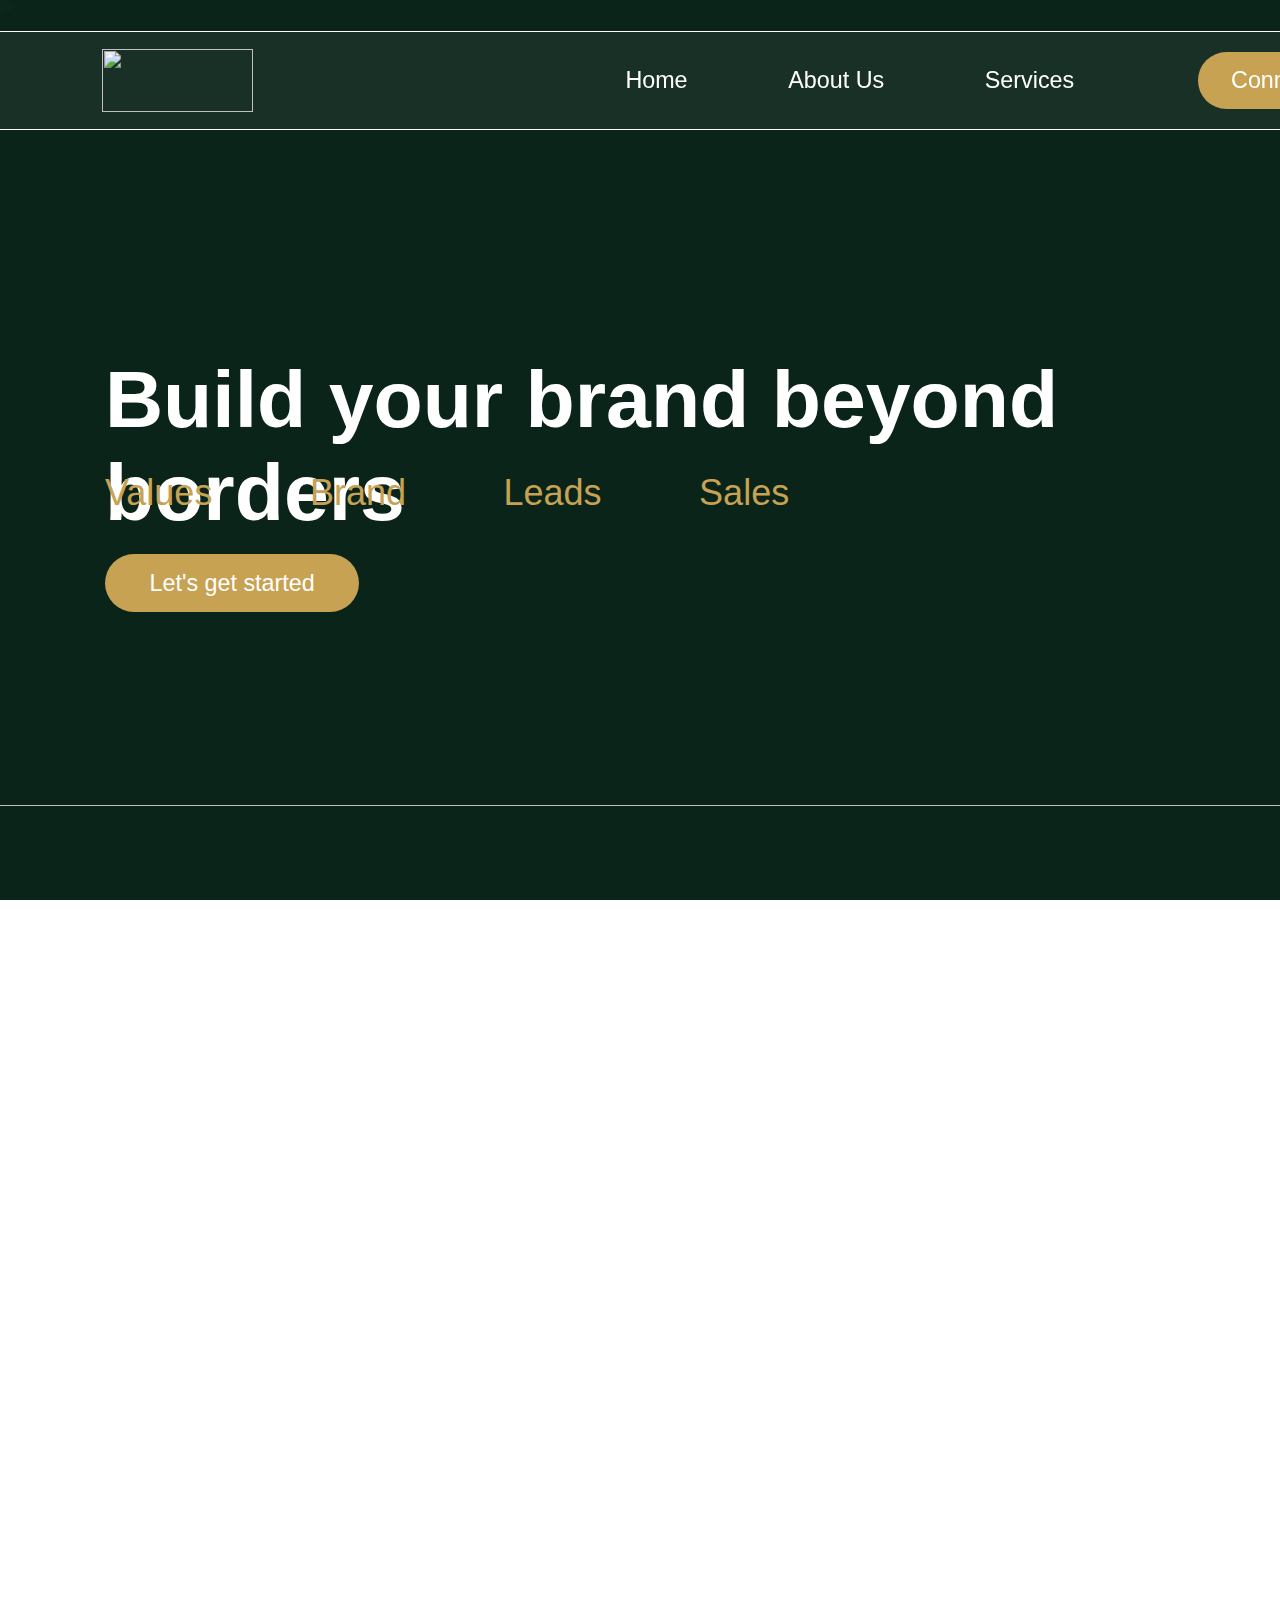
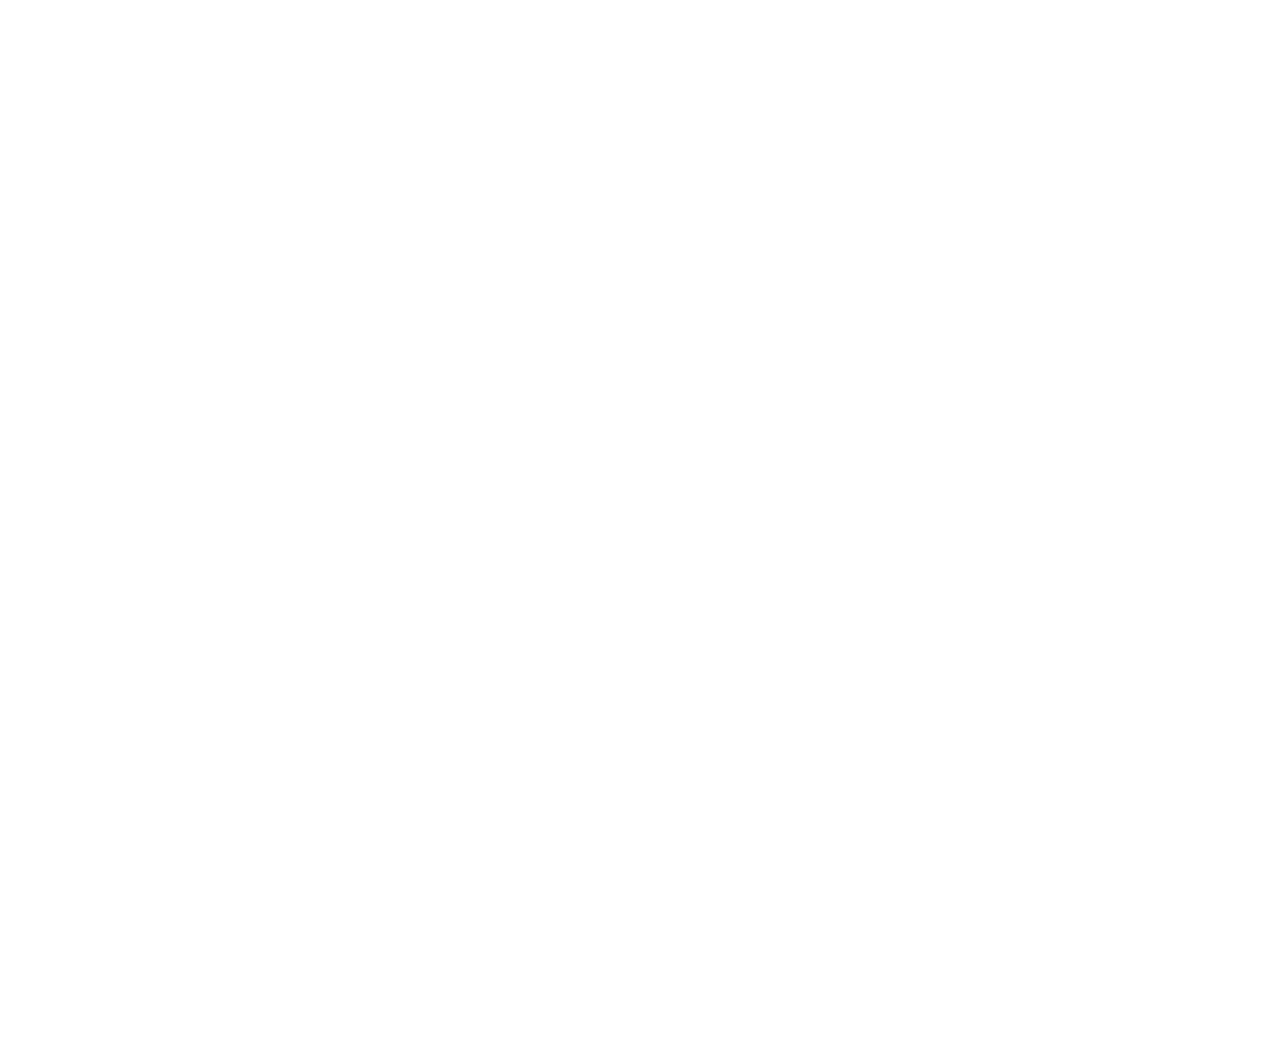
==== calendarpage1.html @ 37eed1bc "Add files via upload" ====
<!DOCTYPE html>
<html lang="en">
<head>
  <meta charset="UTF-8">
  <meta http-equiv="X-UA-Compatible" content="IE=edge">
  <!-- <meta name="viewport" content="width=device-width, initial-scale=1.0"> -->
  <link rel="stylesheet" href="./vars.css">
  <link rel="stylesheet" href="./calendarpage.css">


  <meta name="viewport" content="width=1440">
  
  
  <style>
   a,
   button,
   input,
   select,
   h1,
   h2,
   h3,
   h4,
   h5,
   * {
       box-sizing: border-box;
       margin: 0;
       padding: 0;
       border: none;
       text-decoration: none;
       background: none;
   
       -webkit-font-smoothing: antialiased;
       font-family: 'Sansation', sans-serif;
   }
   
   menu, ol, ul {
       list-style-type: none;
       margin: 0;
       padding: 0;
   }

   html,body
{
    width: 100%;
    height: 100%;
    margin: 0px;
    padding: 0px;
    overflow-x: hidden; 
}

/* body {
    min-height: 225vh;
    display: flex;
    flex-direction: column;
} */

footer {
    margin-top: auto; /* Push to the bottom */
}

  /* Fix white space by ensuring content doesn't overflow */
  .container {
    overflow: hidden;
  }
  </style>
  <title>Booking page</title>
</head>
<body>
  <div class="calender-page">
    <img class="rectangle-fe-6-a-2-d-02-2" src="assets\rectangle-fe-6-a-2-d-02-20.png" />
    <div class="rectangle-12"></div>
    <img class="card-gridline-1" src="assets\card-gridline-10.png" />
    <div class="group-1437253914">
      <div class="group-1437253748">
        <div class="group-1437253747">
          <div class="group-1437253743">
            <div class="frame-25">
              <img class="vector-1" src="assets/waveptrn.svg" />
              <footer>
                <div class="_2024-the-growl-media-all-rights-reserved">
                  © 2024 The Growl Media. All Rights Reserved.
                </div>

              </footer>
             
            </div>
          </div>
        </div>
      </div>
    </div>
    <div class="group-1597883318">
      <div class="quicklink">Quicklink</div>
      <div class="home-about-us-services">
        Home
        <br />
        About Us
        <br />
        Services
      </div>
    </div>
    <div class="group-1597883317">
      <div class="services">Services</div>
      <div
        class="personal-brand-building-content-ideation-content-strategy-viral-content-creation-viral-video-editing"
      >
        Personal Brand Building
        <br />
        Content Ideation
        <br />
        Content Strategy
        <br />
        Viral Content Creation
        <br />
        Viral Video Editing
      </div>
    </div>
    <div class="social-media">Social Media</div>
    <div class="group-1597883307">
      <div class="group-1597883304">
        <div class="send-message">Send Message</div>
      </div>
    </div>
    <img
      class="image-2024-12-02-t-07-02-12-912-z-1-1"
      src="assets\abhinav0091 Final.png"
    />
    <img class="wave-shap-2" src="assets\wave-shap-20.svg" />
    <div class="frame-3">
      <!-- <div 
          class="contact-us" 
          style="padding: 5px 10px; border:  #ccc; border-radius: 0px; cursor: pointer; transition: transform 0.3s, background-color 0.3s;" 
          onclick="document.querySelector(' .group3').scrollIntoView({ behavior: 'smooth' })"

          onmouseover="this.style.transform='scale(1.1)'; this.style.backgroundColor='rgba(199, 162, 83, 0.2)';"
          onmouseout="this.style.transform='scale(1)'; this.style.backgroundColor='transparent';">
          Contact Us
      </div> -->
      <div 
        class="contact-us" 
        style="padding: 5px 10px;  border-radius: 0px; cursor: pointer; transition: transform 0.3s, background-color 0.3s;" 
        onclick="window.location.href='index.html#contact-us'"
        
        onmouseover="this.style.transform='scale(1.1)'; this.style.backgroundColor='rgba(199, 162, 83, 0.2)';"
        onmouseout="this.style.transform='scale(1)'; this.style.backgroundColor='transparent';">
        Contact Us
    </div>

      
    </div>
    <div class="frame-31">
      <div class="group-1597883332">
        <div class="instagram">Instagram</div>
        


        <div class="instagram2">
          <div class="round"></div>
          <!-- <img class="instagram3" src="instagram2.svg" /> -->
          <a href="https://www.instagram.com/abhinav._official1/" target="_blank" rel="noopener noreferrer">
            <div class="instagram2">
              <div class="round"></div>
              <img class="instagram3" src="assets\instagram2.svg" style="cursor: pointer;" />
            </div>
          </a>
        </div>
      </div>
      <div class="group-1597883331">
        <div class="linkedin">Linkedin</div>
        <!-- <a href="https://linkedin.com/in/theabhinav/" target="_blank" rel="noopener noreferrer"> -->
          <div class="linkedin2">
            <div class="round2"></div>
            <div class="linkedin3">
              <a href="https://linkedin.com/in/theabhinav/" target="_blank" rel="noopener noreferrer">
                <img 
                    class="brand-logos" 
                    src="assets/brand-logos0.svg" 
                    style="cursor: pointer;" 
                    alt="LinkedIn Logo"
                />
            </a>
              <!-- <img class="brand-logos" src="assets\brand-logos0.svg" style="cursor: pointer;" /> -->
            </div>
          </div>
        </div>
      <div class="group-1597883333">
        <div class="youtube">Youtube
          
        </div>
        
        <div class="linkedin-1">
          <div class="round3"></div>
          <div class="linkedin4"></div>
        </div>
      </div>
      <div class="group-1597883330">
        <div class="fiverr">Fiverr</div>
        <div class="linkedin-1">
          <div class="round4"></div>
          <div class="linkedin5"></div>
        </div>
      </div>
    </div>
    
    <a href="https://youtube.com/@abhinav._official1" target="_blank" rel="noopener noreferrer">
      <img class="page-1" src="assets\page-10.svg" style="cursor: pointer;" />
    </a>
    <!-- <img class="page-1" src="page-10.svg" /> -->


    <a href="https://fiverr.com/abhinav0091" target="_blank" rel="noopener noreferrer">
      <img
        class="vector"
        src="assets/vector0.svg"
        style="width: 20px; height: 14px; position: absolute; left: 1072px; top: 2446px; overflow: visible; cursor: pointer;"
      />
    </a>


    <!-- <img class="vector2" src="vector1.svg" /> -->
    <img class="wave-shap-1" src="assets\wave-shap-10.svg" />


    <div  class="calender">
      <div id="slottime" class="rectangle-46"></div>
      <div id="march" class="march">March</div>
      <div class="_2021">2021</div>
      <div class="frame-30">
        <div class="frame-24">
          <div class="component-38">
            <div class="rectangle-47"></div>
            <div class="_27">27</div>
          </div>
          <div class="component-37">
            <div class="rectangle-47"></div>
            <div class="_28">28</div>
          </div>
          <div class="calender-no">
            <div class="rectangle-47"></div>
            <div class="_1">1</div>
          </div>
          <div class="component-4">
            <div class="rectangle-47"></div>
            <div class="_2">2</div>
          </div>
          <div class="component-5">
            <div class="rectangle-47"></div>
            <div class="_3">3</div>
          </div>
          <div class="component-6">
            <div class="rectangle-47"></div>
            <div class="_4">4</div>
          </div>
        </div>
        <div class="frame-252">
          <div class="component-12">
            <div class="rectangle-47"></div>
            <div class="_5">5</div>
          </div>
          <div class="component-11">
            <div class="rectangle-47"></div>
            <div class="_6">6</div>
          </div>
          <div class="component-10">
            <div class="rectangle-47"></div>
            <div class="_7">7</div>
          </div>
          <div class="component-9">
            <div class="rectangle-47"></div>
            <div class="_8">8</div>
          </div>
          <div class="component-8">
            <div class="rectangle-47"></div>
            <div class="_9">9</div>
          </div>
          <div class="component-7">
            <div class="rectangle-47"></div>
            <div class="_10">10</div>
          </div>
        </div>
        <div class="frame-26">
          <div class="component-18">
            <div class="rectangle-47"></div>
            <div class="_11">11</div>
          </div>
          <div class="component-17">
            <div class="rectangle-47"></div>
            <div class="_12">12</div>
          </div>
          <div class="component-16">
            <div class="rectangle-48"></div>
            <div class="_13">13</div>
          </div>
          <div class="component-15">
            <div class="rectangle-47"></div>
            <div class="_14">14</div>
          </div>
          <div class="component-14">
            <div class="rectangle-47"></div>
            <div class="_15">15</div>
          </div>
          <div class="component-13">
            <div class="rectangle-47"></div>
            <div class="_16">16</div>
          </div>
        </div>
        <div class="frame-27">
          <div class="component-24">
            <div class="rectangle-47"></div>
            <div class="_17">17</div>
          </div>
          <div class="component-23">
            <div class="rectangle-47"></div>
            <div class="_18">18</div>
          </div>
          <div class="component-22">
            <div class="rectangle-47"></div>
            <div class="_19">19</div>
          </div>
          <div class="component-21">
            <div class="rectangle-47"></div>
            <div class="_20">20</div>
          </div>
          <div class="component-20">
            <div class="rectangle-47"></div>
            <div class="_21">21</div>
          </div>
          <div class="component-19">
            <div class="rectangle-47"></div>
            <div class="_22">22</div>
          </div>
        </div>
        <div class="frame-28">
          <div class="component-30">
            <div class="rectangle-47"></div>
            <div class="_23">23</div>
          </div>
          <div class="component-29">
            <div class="rectangle-47"></div>
            <div class="_24">24</div>
          </div>
          <div class="component-28">
            <div class="rectangle-47"></div>
            <div class="_25">25</div>
          </div>
          <div class="component-27">
            <div class="rectangle-47"></div>
            <div class="_26">26</div>
          </div>
          <div class="component-26">
            <div class="rectangle-47"></div>
            <div class="_272">27</div>
          </div>
          <div class="component-25">
            <div class="rectangle-47"></div>
            <div class="_282">28</div>
          </div>
        </div>
        <div class="frame-29">
          <div class="component-36">
            <div class="rectangle-47"></div>
            <div class="_29">29</div>
          </div>
          <div class="component-35">
            <div class="rectangle-47"></div>
            <div class="_30">30</div>
          </div>
          <div class="component-34">
            <div class="rectangle-47"></div>
            <div class="_31">31</div>
          </div>
          <div class="component-39">
            <div class="rectangle-47"></div>
            <div class="_110">1</div>
          </div>
          <div class="component-40">
            <div class="rectangle-47"></div>
            <div class="_210">2</div>
          </div>
          <div class="component-41">
            <div class="rectangle-47"></div>
            <div class="_32">3</div>
          </div>
        </div>
      </div>
      <img class="change-month" src="assets\right (1).svg" />
      <img class="change-month1" src="assets\right (2).svg" />
      <!-- The Overlay (Dark background) -->
      <div id="overlay"></div>      

    <!-- </div>
    <div class="select-date">Select Date</div>
    <div class="rectangle-40128"></div>
    <div class="select-time">Select Time</div>
    <div class="frame-123">
      <div class="frame-120">
        <a href="bookingpage.html" class="_3-00-pm">3: 00 pm</a>
      </div>
      <div class="frame-121">
        <a href="bookingpage.html" class="_4-00-pm">4: 00 pm</a>
      </div>
      <div class="frame-122">
        <a href="bookingpage.html" class="_5-00-pm">5: 00 pm</a>
      </div>
    </div>     -->
      <style>
        .select-date, .select-time {
          font-size: 35px;
          margin: 20px 0;
        }

        .select-time {
          margin-top: 40px;
          left:650px;
          top:1680px;
        }
    
        .frame-123 {
          display: flex;
          gap: 20px;
        }
    
        .frame-120, .frame-121, .frame-122 {
          padding: 13px 25px;
          border: 1px solid #000000;
          border-radius: 20px;
          cursor: pointer;
        }
    
        a {
          text-decoration: none;
          color: inherit;
        }
    
        /* Modal styles */
        .modal {
          display: none;
          position: fixed;
          top: 50%;
          left: 50%;
          transform: translate(-50%, -50%);
          z-index: 1000;
          width: 90%;
          max-width: 800px;
          max-height: 90vh;
          overflow-y: auto;
          border-radius: 8px;
        }
    
        .overlay {
          display: none;
          position: fixed;
          top: 0;
          left: 0;
          right: 0;
          bottom: 0;
          background: rgba(0, 0, 0, 0.5);
          z-index: 999;
        }
    
        /* .main-content.blur {
          filter: blur(5px);
          pointer-events: none;
        } */
    
        iframe {
          width: 100%;
          height: 90vh;
          border: none;
          background: white;
        }
    
        .close-btn {
          position: absolute;
          top: 20px;
          right: 10px;
          background-color: rgb(255, 255, 255);
          color: rgb(0, 0, 0);
          border: none;
          padding: 15px;
          border-radius: 50%;
          cursor: pointer;
        }
      </style>
      <div class="main-content" id="main-content">

        
        <div class="select-date">Select Date</div>
        <div class="rectangle-40128">
          
        </div>
        
        <div class="select-time">Book a slot !</div>
        <div class="frame-123">
          <div class="frame-120">
            <a href="#" onclick="window.open('confirmbooking.html', '_blank');" class="_3-00-pm">3: 00 pm</a>
          </div>
          <div class="frame-121">
            <a href="#" onclick="window.open('confirmbooking.html', '_blank');" class="_4-00-pm">4: 00 pm</a>
          </div>
          <div class="frame-122">
            <a href="#" onclick="window.open('confirmbooking.html', '_blank');" class="_5-00-pm">5: 00 pm</a>
          </div>
        </div>
      </div>
    
      <div class="overlay" id="overlay" onclick="closeModal()"></div>
      <div class="modal" id="modal">
        <button class="close-btn" onclick="closeModal()">X</button>
        <iframe src="bookingpage.html"></iframe>
      </div>
    
      <script>
        function openModal(e) {
          e.preventDefault();
          // document.getElementById('main-content').classList.add('blur');
          document.getElementById('overlay').style.display = 'block';
          document.getElementById('modal').style.display = 'block';
        }
    
        function closeModal() {
          // document.getElementById('main-content').classList.remove('blur');
          document.getElementById('overlay').style.display = 'none';
          document.getElementById('modal').style.display = 'none';
        }
      </script>
    
    <div class="group-1597883347">
      <div id="frame8" class="frame-8">
        <div class="brand-growth-strategy-call">Brand Growth Strategy Call</div>
      </div>
      <div class="ready-to-elevate-your-brand">Ready to elevate your brand?</div>
      <div
        class="[base64]"
      >
        <span>
          <span
            class="[base64]"
          >
            🔍 Deep Dive into Your Brand&#039;s Current Performance:
            <br />
          </span>
          <span
            class="[base64]"
          >
            We’ll analyze your existing strategies, identify growth gaps, and
            pinpoint areas for improvement.
            <br />
          </span>
          <span
            class="[base64]"
          >
            💡 Tailored Action Plan:
            <br />
          </span>
          <span
            class="[base64]"
          >
            Together, we’ll create a personalized roadmap designed to drive
            growth, boost engagement, and increase your market presence.
            <br />
          </span>
          <span
            class="[base64]"
          >
            🎯 Clear, Actionable Recommendations:
            <br />
          </span>
          <span
            class="[base64]"
          >
            Walk away with strategic insights and steps that align with your goals
            for sustained success and brand leadership.
            <br />
          </span>
          <span
            class="[base64]"
          >
            📈 Don’t wait!
            <br />
          </span>
          <span
            class="[base64]"
          >
            Secure your spot now and let’s set your brand on the path to
            unstoppable growth! 🚀✨
          </span>
        </span>
      </div>
    </div>
    <div class="rectangle-1"></div>
    <img class="group-1597883322" src="assets\lines.svg" />
    <div class="rectangle-2"></div>
    <div class="frame-32">
      <div class="frame-2">


        <!-- <div class="home"></div> -->
        <div 
        class="home" 
        style="padding: 10px 20px; border:  #ccc; border-radius: 20px; cursor: pointer; transition: transform 0.3s, background-color 0.3s;" 
        onclick="window.location.href='index.html'"
        
        onmouseover="this.style.transform='scale(1.1)'; this.style.backgroundColor='rgba(199, 162, 83, 0.2)';"
        onmouseout="this.style.transform='scale(1)'; this.style.backgroundColor='transparent';">
        Home
        </div>
        <!-- <div class="about-us"></div> -->

        <!-- <div 
    class="about-us" 
    style="padding: 10px 20px;  border-radius: 20px; cursor: pointer; transition: transform 0.3s, background-color 0.3s;" 
    onclick="document.querySelector('.frame-30').scrollIntoView({ behavior: 'smooth', block: 'center', inline: 'nearest' });"
    onmouseover="this.style.transform='scale(1.1)'; this.style.backgroundColor='rgba(199, 162, 83, 0.2)';"
    onmouseout="this.style.transform='scale(1)'; this.style.backgroundColor='transparent';">
    About Us
</div> -->
      <div 
      class="about-us" 
      style="padding: 10px 20px ; border-radius: 20px; cursor: pointer; transition: transform 0.3s, background-color 0.3s;" 
      onclick="window.location.href='index.html#rect';"
      onmouseover="this.style.transform='scale(1.1)'; this.style.backgroundColor='rgba(199, 162, 83, 0.2)';"
      onmouseout="this.style.transform='scale(1)'; this.style.backgroundColor='transparent';">
      About Us
      </div>



        <!-- <div class="services2">Services</div> -->
        <div 
          class="services2" 
          style="padding: 10px 20px; border:  #ccc; border-radius: 20px; cursor: pointer; transition: transform 0.3s, background-color 0.3s;" 
          onclick="window.location.href='index.html#sk'"

          onmouseover="this.style.transform='scale(1.1)'; this.style.backgroundColor='rgba(199, 162, 83, 0.2)';"
          onmouseout="this.style.transform='scale(1)'; this.style.backgroundColor='transparent';">
          Services
      </div>



      </div>
      <div class="frame-33">
        <!-- <div class="connect-now">Connect Now</div> -->
        <div 
          class="connect-now" 
          style="padding: 10px 20px; border:  #ccc; border-radius: 20px; cursor: pointer; transition: transform 0.3s, background-color 0.3s;" 
          onclick="window.location.href='index.html#letswork'"

          onmouseover="this.style.transform='scale(1.1)'; this.style.backgroundColor='rgba(199, 162, 83, 0.2)';"
          onmouseout="this.style.transform='scale(1)'; this.style.backgroundColor='transparent';">
          Connect Now
      </div>



      </div>
    </div>
    <div class="build-your-brand-beyond-borders">
      Build your brand beyond borders
    </div>
    <div class="frame-1">


      <div class="lets-get-started"
      onclick="document.querySelector('.frame-8').scrollIntoView({ behavior: 'smooth' })"
      style="padding: 10px 20px; border:  #ccc; border-radius: 20px; cursor: pointer; transition: transform 0.3s, background-color 0.3s;"
      onmouseover="this.style.transform='scale(1.1)'; this.style.backgroundColor='rgba(199, 162, 83, 0.2)';"
      onmouseout="this.style.transform='scale(1)'; this.style.backgroundColor='transparent';"   >
    Let&#039;s get started
      </div>
<!-- 
      <div class="let-s-get-started" 
          onclick="document.querySelector('._391161878-799605-ad-a-996-490-a-849-c-0-cb-94722503-f-1').scrollIntoView({ behavior: 'smooth' })"
          style="padding: 10px 20px; border:  #ccc; border-radius: 20px; cursor: pointer; transition: transform 0.3s, background-color 0.3s;"
          onmouseover="this.style.transform='scale(1.1)'; this.style.backgroundColor='rgba(199, 162, 83, 0.2)';"
          onmouseout="this.style.transform='scale(1)'; this.style.backgroundColor='transparent';">
          Let&#039;s get started
      </div> -->

        <script>
          function scrollToSection(selector) {
            const targetElement = document.querySelector(selector);
            if (targetElement) {
              // Calculate the position of the element and offset it
              const headerOffset = 60; // Adjust this value to match your fixed header height
              const elementPosition = targetElement.getBoundingClientRect().top;
              const offsetPosition = window.pageYOffset + elementPosition - headerOffset;

              // Smoothly scroll to the calculated position
              window.scrollTo({
                top: offsetPosition,
                behavior: 'smooth'
              });
            }
          }
        </script>
      




    </div>
    <img
      class="image-2024-12-02-t-07-02-12-912-z-1-12"
      src="assets\abhinav0091 Final.png"
    />
    <img class="wave-shap-22" src="assets\wave-shap-21.svg" />
    <div class="frame-124">
      <div class="values">Values</div>
      <img class="vector-3" src="assets\vector-30.svg" />
      <div class="brand">Brand</div>
      <img class="vector-4" src="assets\vector-40.svg" />
      <div class="leads">Leads</div>
      <img class="vector-5" src="assets\vector-50.svg" />
      <div class="sales">Sales</div>
    </div>
  </div>
  <script>
    // Calendar functionality
    document.addEventListener('DOMContentLoaded', () => {
        // Get DOM elements
        const monthDisplay = document.querySelector('.march');
        const yearDisplay = document.querySelector('._2021');
        const calendarContainer = document.querySelector('.frame-30');
        const nextButton = document.querySelector('.change-month');
        const prevButton = document.querySelector('.change-month1');
        const timeSlots = document.querySelectorAll('.frame-120, .frame-121, .frame-122');



        const targetElement = document.querySelector('.march');

    
        // State variables
        let currentDate = new Date();
        let selectedDate = null;
        let selectedTimeSlot = null;
    
        // Initialize calendar
        function initCalendar() {
            updateCalendarDisplay();
            setupEventListeners();
        }
    
        // Update calendar display
        function updateCalendarDisplay() {
            const firstDay = new Date(currentDate.getFullYear(), currentDate.getMonth(), 1);
            const lastDay = new Date(currentDate.getFullYear(), currentDate.getMonth() + 1, 0);
    
            // Update month and year
            monthDisplay.textContent = firstDay.toLocaleString('default', { month: 'long' });
            yearDisplay.textContent = firstDay.getFullYear();
    
            // Clear existing calendar days
            const frames = calendarContainer.querySelectorAll('[class^="frame-"]');
            frames.forEach(frame => frame.innerHTML = '');
    
            let dayCounter = 1;
            let currentFrame = 0;
    
            // Previous month days
            const firstDayIndex = firstDay.getDay();
            for (let i = 0; i < firstDayIndex; i++) {
                createDayElement(frames[currentFrame], null, true);
            }
    
            // Current month days
            while (dayCounter <= lastDay.getDate()) {
                const frame = frames[Math.floor((dayCounter + firstDayIndex - 1) / 6)];
                if (frame) {
                    createDayElement(frame, dayCounter);
                    dayCounter++;
                } else {
                    break;
                }
            }
    
            // Next month days
            frames.forEach(frame => {
                while (frame.children.length < 6) {
                    createDayElement(frame, null, true);
                }
            });
        }
    
        // Create day element
        function createDayElement(container, day, inactive = false) {
            const dayElement = document.createElement('div');
            dayElement.className = 'calender-no' + (inactive ? ' inactive' : '');
    
            const rectangle = document.createElement('div');
            rectangle.className = 'rectangle-47';
    
            const number = document.createElement('div');
            number.className = '_' + (day || '');
            number.textContent = day || '';
    
            if (!inactive && day) {
                dayElement.addEventListener('click', () => selectDate(day));
                if (isSelectedDate(day)) {
                    dayElement.classList.add('selected');
                }
            }

    
            dayElement.appendChild(rectangle);
            dayElement.appendChild(number);
            container.appendChild(dayElement);
        }

    
        // Check if date is selected
        function isSelectedDate(day) {
            return selectedDate &&
                selectedDate.getDate() === day &&
                selectedDate.getMonth() === currentDate.getMonth() &&
                selectedDate.getFullYear() === currentDate.getFullYear();
        }
    
        // Handle date selection
        function selectDate(day) {
            selectedDate = new Date(currentDate.getFullYear(), currentDate.getMonth(), day);
            updateCalendarDisplay();
            console.log('Selected date:', selectedDate.toLocaleDateString());
        }
    
        // Setup event listeners
        function setupEventListeners() {
            // Next month button
            nextButton.addEventListener('click', () => {
                currentDate.setMonth(currentDate.getMonth() + 1);
                updateCalendarDisplay();
            });

            prevButton.addEventListener('click', () => {
                currentDate.setMonth(currentDate.getMonth() - 1);
                updateCalendarDisplay();
            });
    
            // Time slot selection
            timeSlots.forEach(slot => {
                slot.addEventListener('click', () => {
                    timeSlots.forEach(s => s.classList.remove('selected-time'));
                    slot.classList.add('selected-time');
                    selectedTimeSlot = slot.querySelector('div').textContent;
                    console.log('Selected time:', selectedTimeSlot);
                });
            });
        }
    
        // Initialize the calendar
        initCalendar();
    });
        // Create day element
        function createDayElement(container, day, inactive = false) {
        const dayElement = document.createElement('div');
        dayElement.className = 'calender-no' + (inactive ? ' inactive' : '');
        
        const rectangle = document.createElement('div');
        rectangle.className = 'rectangle-47';
        
        const number = document.createElement('div');
        number.className = '_' + (day || '');
        number.textContent = day || '';
        
        if (!inactive && day) {
            dayElement.addEventListener('click', () => {
                selectDate(day);
                // Change background color to orange when clicked
                rectangle.style.backgroundColor = 'orange';
            });
            if (isSelectedDate(day)) {
                dayElement.classList.add('selected');
            }
        }
    
        dayElement.appendChild(rectangle);
        dayElement.appendChild(number);
        container.appendChild(dayElement);
    }


    // window.onload = function() {
    //         // Wait for 0.5 seconds after the page is loaded, then scroll to the frame8
    //         setTimeout(function() {
    //             document.getElementById("frame8").scrollIntoView({
    //                 behavior: "smooth", // smooth scroll effect
    //                 block: "start" // aligns the section at the top of the viewport
    //             });
    //         }, 500); // 500 milliseconds = 0.5 seconds
    //     }




    // window.onload = function() {
    //         // Scroll to the element with id 'frame8' once the page is loaded
    //         document.getElementById("frame8").scrollIntoView({
    //             behavior: "smooth", // smooth scroll effect
    //             block: "start" // aligns the section at the top of the viewport
    //         });
    //     };

    // function smoothScrollTo(elementId) {
    //   const element = document.getElementById(elementId);
    //   if (element) {
    //     const offset = element.offsetTop;
    //     window.scrollTo({
    //       top: offset,
    //       behavior: 'smooth'
    //     });
    //   }
    // }

    // // Handle scroll completion
    // let scrollTimeout;
    // window.addEventListener('scroll', () => {
    //   clearTimeout(scrollTimeout);
    //   scrollTimeout = setTimeout(() => {
    //     // Reset any unwanted spacing
    //     document.body.style.minHeight = 'auto';
    //     // Ensure all sections are visible
    //     document.querySelectorAll('frame8').forEach(section => {
    //       section.style.display = 'block';
    //     });
    //   }, 100);
    // });

    // // Initial scroll on load
    // document.addEventListener('DOMContentLoaded', () => {
    //   // Add delay to ensure content loads first
    //   setTimeout(() => {
    //     smoothScrollTo('target-section-id'); // Replace with your section ID
    //   }, 500);
    // });

   


      
    </script>
    
</body>
</html>
---- vars.css ----
/* Figma Styles of your File */
:root {
  /* Colors */
  /* Fonts */
  /* Effects */
}
---- calendarpage.css ----
body{

  zoom: 1.06;
  

}
main {
  flex: 1; 
}



.clearfix::after {
  content: "";
  display: table;
  clear: both;
}
html, body {
  overflow-x: hidden;
}

.page-12 {
  width: 20px;
  height: 14px;
  position: absolute;
  left: 125px;
  top: 12px;
  overflow: visible;
}
.footer {
  margin: 0 auto;
  padding: 20px 0; /* Adjust as needed */
  text-align: center;
  position: relative;
  bottom: 0;
  left: 0;
  width: 100%;
}.calender-page,
.calender-page * {
  box-sizing: border-box;
}
.calender-page {
  background: #ffffff;
  height: 2657px;
  position: relative;
  overflow: hidden;
}
.rectangle-fe-6-a-2-d-02-2 {
  width: 876px;
  height: 1441px;
  position: absolute;
  left: calc(50% - -5552px);
  top: 821px;
  transform-origin: 0 0;
  transform: rotate(90deg) scale(1, 1);
  object-fit: cover;
}
.group-1597883335 {
  position: absolute;
  inset: 0;
}
.group3 {
  height: auto;
  position: absolute;
  left: 120px;
  top: 5453px;
  overflow: visible;
}
.rectangle-12 {
  background: #141313;
  width: 1440px;
  height: 629px;
  position: absolute;
  left: 0px;
  top: 2028px;
}
.card-gridline-1 {
  opacity: 0.8;
  width: 1448px;
  height: 623px;
  position: absolute;
  left: -18px;
  top: 2044px;
  object-fit: cover;
}
.group-1437253914 {
  width: 1260.41px;
  height: 66px;
  position: static;
}
.group-1437253748 {
  width: 1260.41px;
  height: 66px;
  position: static;
}
.group-1437253747 {
  width: 1260.41px;
  height: 66px;
  position: static;
}
.group-1437253743 {
  width: 1260.41px;
  height: 66px;
  position: static;
}
.frame-25 {
  display: flex;
  flex-direction: column;
  gap: 38px;
  align-items: center;
  justify-content: flex-start;
  width: 1260.41px;
  position: absolute;
  left: 90.03px;
  top: 2552.78px;
}
.vector-1 {
  flex-shrink: 0;
  width: 1260.41px;
  height: 0px;
  position: relative;
  overflow: visible;
}
._2024-the-growl-media-all-rights-reserved {
  color: #ffffff;
  text-align: center;
  font-family: "Sansation-Regular", sans-serif;
  font-size: 20px;
  line-height: 28px;
  font-weight: 400;
  position: relative;
  align-self: stretch;
  display: flex;
  align-items: center;
  justify-content: center;
}
.group-1597883318 {
  width: 149px;
  height: 174px;
  position: static;
}
.quicklink {
  color: #ffffff;
  text-align: left;
  font-family: "Sansation-Bold", sans-serif;
  font-size: 34px;
  font-weight: 700;
  position: absolute;
  left: 504px;
  top: 2167px;
  display: flex;
  align-items: center;
  justify-content: flex-start;
}
.home-about-us-services {
  color: #ffffff;
  text-align: left;
  font-family: "Sansation-Regular", sans-serif;
  font-size: 18px;
  line-height: 36px;
  font-weight: 400;
  position: absolute;
  left: 504px;
  top: 2233px;
  display: flex;
  align-items: flex-end;
  justify-content: flex-start;
}
.group-1597883317 {
  width: 197px;
  height: 259px;
  position: static;
}
.services {
  color: #ffffff;
  text-align: left;
  font-family: "Sansation-Bold", sans-serif;
  font-size: 34px;
  font-weight: 700;
  position: absolute;
  left: 767px;
  top: 2167px;
  display: flex;
  align-items: center;
  justify-content: flex-start;
}
.personal-brand-building-content-ideation-content-strategy-viral-content-creation-viral-video-editing {
  color: #ffffff;
  text-align: left;
  font-family: "Sansation-Regular", sans-serif;
  font-size: 18px;
  line-height: 36px;
  font-weight: 400;
  position: absolute;
  left: 767px;
  top: 2238px;
  width: 197px;
  height: 157px;
  display: flex;
  align-items: center;
  justify-content: flex-start;
}
.social-media {
  color: #ffffff;
  text-align: left;
  font-family: "Sansation-Bold", sans-serif;
  font-size: 34px;
  font-weight: 700;
  position: absolute;
  left: 1063px;
  top: 2167px;
  display: flex;
  align-items: center;
  justify-content: flex-start;
}
.group-1597883307 {
  width: 187px;
  height: 31px;
  position: static;
}
.group-1597883304 {
  width: 187px;
  height: 31px;
  position: static;
}
.send-message {
  color: #ffffff;
  text-align: left;
  font-family: "Sansation-Bold", sans-serif;
  font-size: 28px;
  font-weight: 700;
  position: absolute;
  left: 100px;
  top: 2271px;
  display: flex;
  align-items: center;
  justify-content: flex-start;
}
.image-2024-12-02-t-07-02-12-912-z-1-1 {
  width: 190px;
  height: 80px;
  position: absolute;
  left: 100px;
  top: 2146px;
  object-fit: cover;
}
.wave-shap-2 {
  width: 1500px;
  height: 100px;
  position: absolute;
  left: 50%;
  translate: -50%;
  top: 2000px;
  overflow: visible;
}
.frame-3 {
  background: #d1b77c;
  border-radius: 40px;
  padding: 20px;
  display: flex;
  flex-direction: row;
  gap: 10px;
  align-items: center;
  justify-content: center;
  width: 170px;
  height: 58px;
  position: absolute;
  left: 100px;
  top: 2319px;
}
.contact-us {
  color: #ffffff;
  text-align: left;
  font-family: "Sansation-Regular", sans-serif;
  font-size: 20px;
  font-weight: 400;
  position: relative;
}
.frame-31 {
  display: flex;
  flex-direction: column;
  gap: 29px;
  align-items: flex-start;
  justify-content: flex-start;
  width: 136px;
  position: absolute;
  left: 1063px;
  top: 2235px;
}
.group-1597883332 {
  flex-shrink: 0;
  width: 136px;
  height: 38px;
  position: static;
}
.instagram {
  color: #ffffff;
  text-align: left;
  font-family: "Sansation-Regular", sans-serif;
  font-size: 18px;
  line-height: 20px;
  font-weight: 400;
  position: absolute;
  left: 52px;
  top: 9px;
  display: flex;
  align-items: flex-end;
  justify-content: flex-start;
}
.instagram2 {
  display: flex;
  flex-direction: row;
  gap: 8px;
  align-items: flex-start;
  justify-content: flex-start;
  position: absolute;
  left: 0px;
  top: 0px;
}
.round {
  background: #2e2e2e;
  border-radius: 50%;
  border-width: 0.4px;
  border-image: linear-gradient(
    180deg,
    rgba(255, 255, 255, 1) 0%,
    rgba(153, 153, 153, 1) 100%
  );
  border-image-slice: 1;
  flex-shrink: 0;
  width: 38px;
  height: 38px;
  position: relative;
}
.instagram3 {
  flex-shrink: 0;
  width: 20px;
  height: 20px;
  position: absolute;
  left: 9px;
  top: 9px;
  overflow: visible;
}
.group-1597883331 {
  flex-shrink: 0;
  width: 124px;
  height: 38px;
  position: static;
}
.linkedin {
  color: #ffffff;
  text-align: left;
  font-family: "Sansation-Regular", sans-serif;
  font-size: 18px;
  line-height: 20px;
  font-weight: 400;
  position: absolute;
  left: 52px;
  top: 76px;
  display: flex;
  align-items: flex-end;
  justify-content: flex-start;
}
.linkedin2 {
  width: 38px;
  height: 38px;
  position: static;
}
.round2 {
  background: #2e2e2e;
  border-radius: 50%;
  border-width: 0.4px;
  border-image: linear-gradient(
    180deg,
    rgba(255, 255, 255, 1) 0%,
    rgba(153, 153, 153, 1) 100%
  );
  border-image-slice: 1;
  width: 38px;
  height: 38px;
  position: absolute;
  left: 0px;
  top: 67px;
}
.linkedin3 {
  width: 20px;
  height: 20px;
  position: absolute;
  left: 9px;
  top: 76px;
  overflow: hidden;
}
.brand-logos {
  width: 80.88%;
  height: 81.1%;
  position: absolute;
  right: 8.26%;
  left: 10.86%;
  bottom: 8.34%;
  top: 10.56%;
  overflow: visible;
}
.group-1597883333 {
  flex-shrink: 0;
  width: 129px;
  height: 38px;
  position: static;
}
.youtube {
  color: #ffffff;
  text-align: left;
  font-family: "Sansation-Regular", sans-serif;
  font-size: 18px;
  line-height: 20px;
  font-weight: 400;
  position: absolute;
  left: 56px;
  top: 143px;
  display: flex;
  align-items: flex-end;
  justify-content: flex-start;
}
.linkedin-1 {
  width: 38px;
  height: 38px;
  position: static;
}
.round3 {
  background: #2e2e2e;
  border-radius: 50%;
  border-width: 0.4px;
  border-image: linear-gradient(
    180deg,
    rgba(255, 255, 255, 1) 0%,
    rgba(153, 153, 153, 1) 100%
  );
  border-image-slice: 1;
  width: 38px;
  height: 38px;
  position: absolute;
  left: 0px;
  top: 134px;
}
.linkedin4 {
  width: 20px;
  height: 20px;
  position: absolute;
  left: 9px;
  top: 143px;
  overflow: hidden;
}
.group-1597883330 {
  flex-shrink: 0;
  width: 102px;
  height: 38px;
  position: static;
}
.fiverr {
  color: #ffffff;
  text-align: left;
  font-family: "Sansation-Regular", sans-serif;
  font-size: 18px;
  line-height: 20px;
  font-weight: 400;
  position: absolute;
  left: 56px;
  top: 210px;
  display: flex;
  align-items: flex-end;
  justify-content: flex-start;
}
.round4 {
  background: #2e2e2e;
  border-radius: 50%;
  border-width: 0.4px;
  border-image: linear-gradient(
    180deg,
    rgba(255, 255, 255, 1) 0%,
    rgba(153, 153, 153, 1) 100%
  );
  border-image-slice: 1;
  width: 38px;
  height: 38px;
  position: absolute;
  left: 0px;
  top: 201px;
}
.linkedin5 {
  width: 20px;
  height: 20px;
  position: absolute;
  left: 9px;
  top: 210px;
  overflow: hidden;
}
.page-1 {
  width: 20px;
  height: 14px;
  position: absolute;
  left: 1072px;
  top: 2381px;
  overflow: visible;
}
.vector {
  width: 0.97%;
  height: 0.56%;
  position: absolute;
  right: 20%;
  left: 77.9%;
  bottom: 7.34%;
  top: 92.1%;
  overflow: visible;
}
.vector2 {
  width: 0.21%;
  height: 0.11%;
  
  right: 24.51%;
  left: 71.65%;
  bottom: 7.79%;
  top: 92.1%;
  overflow: visible;
}
.wave-shap-1 {
  width: 1441px;
  height: 117px;
  position: absolute;
  left: 1441px;
  top: 759px;
  transform: translate(-1441px, 0px);
  overflow: visible;
}
.group-1597883343 {
  position: absolute;
  inset: 0;
}
.calender {
  width: 629.41px;
  height: 523.9px;
  position: static;
}
.rectangle-46 {
  background: #f2f1eda0;
  border-radius: 36.38px;
  width: 629.41px;
  height: 523.9px;
  position: absolute;
  left: 720px;
  top: 1047.55px;
}
.march {
  color: #000000;
  text-align: left;
  font-family: "Poppins-Medium", sans-serif;
  font-size: 35px;
  letter-spacing: 0.03em;
  font-weight: 500;
  position: absolute;
  left: 752.74px;
  top: 1069.29px;
}
._2021 {
  color: #000000;
  text-align: left;
  font-family: "Poppins-Medium", sans-serif;
  font-size: 45.477577209472656px;
  letter-spacing: 0.03em;
  font-weight: 500;
  position: absolute;
  left: 950px;
  top: 1062.1px;
}
.frame-30 {
  border-radius: 36.38px;
  display: flex;
  flex-direction: column;
  gap: 14.55px;
  align-items: flex-start;
  justify-content: flex-start;
  width: 585.75px;
  height: 367.46px;
  position: absolute;
  left: 740.01px;
  top: 1165.79px;
}
.frame-24 {
  display: flex;
  flex-direction: row;
  gap: 58.21px;
  align-items: flex-start;
  justify-content: flex-start;
  flex-shrink: 0;
  position: relative;
}
.component-38 {
  flex-shrink: 0;
  width: 49.12px;
  height: 49.12px;
  position: relative;
}
.rectangle-47 {
  background: rgba(250, 250, 250, 0.5);
  width: 100%;
  height: 100%;
  position: absolute;
  right: 0%;
  left: 0%;
  bottom: 0%;
  top: 0%;
}
._27 {
  color: #000000;
  text-align: left;
  font-family: "Poppins-Medium", sans-serif;
  font-size: 27px;
  letter-spacing: 0.03em;
  font-weight: 500;
  opacity: 1;
  position: absolute;
  right: 16.33%;
  left: 18.52%;
  width: 65.15%;
  bottom: 9.12%;
  top: 15%;
  height: 83.48%;
}
.component-37 {
  flex-shrink: 0;
  width: 49.12px;
  height: 49.12px;
  position: relative;
}
._28 {
  color: #000000;
  text-align: left;
  font-family: "Poppins-Medium", sans-serif;
  font-size: 26.5px;
  letter-spacing: 0.03em;
  font-weight: 500;
  opacity: 1;
  position: absolute;
  right: 12.26%;
  left: 18.52%;
  width: 69.22%;
  bottom: 9.12%;
  top: 15%;
  height: 83.48%;
}
.calender-no {
  flex-shrink: 0;
  width: 49.12px;
  height: 49.12px;
  position: relative;
}
._1 {
  color: #000000;
  text-align: center;
  font-family: "Poppins-Medium", sans-serif;
  font-size: 27.286548614501953px;
  letter-spacing: 0.03em;
  font-weight: 500;
  position: absolute;
  right: 61.12%;
  left: 18.52%;
  width: 32.58%;
  bottom: 9.12%;
  top: 15%;
  height: 83.48%;


  
}
.component-4 {
  flex-shrink: 0;
  width: 49.12px;
  height: 49.12px;
  position: relative;
}
._2 {
  color: #000000;
  text-align: center;
  font-family: "Poppins-Medium", sans-serif;
  font-size: 27.286548614501953px;
  letter-spacing: 0.03em;
  font-weight: 500;
  position: absolute;
  right: 48.91%;
  left: 18.52%;
  width: 32.58%;
  bottom: 9.12%;
  top: 15%;
  height: 83.48%;
}
.component-5 {
  flex-shrink: 0;
  width: 49.12px;
  height: 49.12px;
  position: relative;
}
._3 {
  color: #000000;
  text-align: center;
  font-family: "Poppins-Medium", sans-serif;
  font-size: 27.286548614501953px;
  letter-spacing: 0.03em;
  font-weight: 500;
  position: absolute;
  right: 46.87%;
  left: 18.52%;
  width: 34.61%;
  bottom: 9.12%;
  top: 15%;
  height: 83.48%;
}
.component-6 {
  flex-shrink: 0;
  width: 49.12px;
  height: 49.12px;
  position: relative;
}
._4 {
  color: #000000;
  text-align: center;
  font-family: "Poppins-Medium", sans-serif;
  font-size: 27.286548614501953px;
  letter-spacing: 0.03em;
  font-weight: 500;
  position: absolute;
  right: 44.83%;
  left: 18.52%;
  width: 36.65%;
  bottom: 9.12%;
  top: 15%;
  height: 83.48%;
}
.frame-252 {
  display: flex;
  flex-direction: row;
  gap: 58.21px;
  align-items: flex-start;
  justify-content: flex-start;
  flex-shrink: 0;
  position: relative;
}
.component-12 {
  flex-shrink: 0;
  width: 49.12px;
  height: 49.12px;
  position: relative;
}
._5 {
  color: #000000;
  text-align: center;
  font-family: "Poppins-Medium", sans-serif;
  font-size: 27.286548614501953px;
  letter-spacing: 0.03em;
  font-weight: 500;
  position: absolute;
  right: 44.83%;
  left: 18.52%;
  width: 36.65%;
  bottom: 9.12%;
  top: 15%;
  height: 83.48%;
}
.component-11 {
  flex-shrink: 0;
  width: 49.12px;
  height: 49.12px;
  position: relative;
}
._6 {
  color: #000000;
  text-align: center;
  font-family: "Poppins-Medium", sans-serif;
  font-size: 27.286548614501953px;
  letter-spacing: 0.03em;
  font-weight: 500;
  position: absolute;
  right: 44.83%;
  left: 18.52%;
  width: 36.65%;
  bottom: 9.12%;
  top: 15%;
  height: 83.48%;
}
.component-10 {
  flex-shrink: 0;
  width: 49.12px;
  height: 49.12px;
  position: relative;
}
._7 {
  color: #000000;
  text-align: center;
  font-family: "Poppins-Medium", sans-serif;
  font-size: 27.286548614501953px;
  letter-spacing: 0.03em;
  font-weight: 500;
  position: absolute;
  right: 48.91%;
  left: 18.52%;
  width: 32.58%;
  bottom: 9.12%;
  top: 15%;
  height: 83.48%;
}
.component-9 {
  flex-shrink: 0;
  width: 49.12px;
  height: 49.12px;
  position: relative;
}
._8 {
  color: #000000;
  text-align: center;
  font-family: "Poppins-Medium", sans-serif;
  font-size: 27.286548614501953px;
  letter-spacing: 0.03em;
  font-weight: 500;
  position: absolute;
  right: 44.83%;
  left: 18.52%;
  width: 36.65%;
  bottom: 9.12%;
  top: 15%;
  height: 83.48%;
}
.component-8 {
  flex-shrink: 0;
  width: 49.12px;
  height: 49.12px;
  position: relative;
}
._9 {
  color: #000000;
  text-align: center;
  font-family: "Poppins-Medium", sans-serif;
  font-size: 27.286548614501953px;
  letter-spacing: 0.03em;
  font-weight: 500;
  position: absolute;
  right: 44.83%;
  left: 18.52%;
  width: 36.65%;
  bottom: 9.12%;
  top: 15%;
  height: 83.48%;
}
.component-7 {
  flex-shrink: 0;
  width: 49.12px;
  height: 49.12px;
  position: relative;
}
._10 {
  color: #000000;
  text-align: center;
  font-family: "Poppins-Medium", sans-serif;
  font-size: 27.286548614501953px;
  letter-spacing: 0.03em;
  font-weight: 500;
  position: absolute;
  right: 24.47%;
  left: 18.52%;
  width: 40.72;
  bottom: 9.12%;
  top: 15%;
  height: 83.48%;
}
.frame-26 {
  display: flex;
  flex-direction: row;
  gap: 58.21px;
  align-items: flex-start;
  justify-content: flex-start;
  flex-shrink: 0;
  position: relative;
}
.component-18 {
  flex-shrink: 0;
  width: 49.12px;
  height: 49.12px;
  position: relative;
}
._11 {
  color: #000000;
  text-align: center;
  font-family: "Poppins-Medium", sans-serif;
  font-size: 27.286548614501953px;
  letter-spacing: 0.03em;
  font-weight: 500;
  position: absolute;
  right: 40.76%;
  left: 18.52%;
  width: 40.72%;
  bottom: 30%;
  top: 10%;
  height: 83.48%;
}
.component-17 {
  flex-shrink: 0;
  width: 49.12px;
  height: 49.12px;
  position: relative;
}
._12 {
  color: #000000;
  text-align: center;
  font-family: "Poppins-Medium", sans-serif;
  font-size: 27.286548614501953px;
  letter-spacing: 0.03em;
  font-weight: 500;
  position: absolute;
  right: 26.51%;
  left: 18.52%;
  width: 54.97%;
  bottom: 9.12%;
  top: 15%;
  height: 83.48%;
}
.component-16 {
  flex-shrink: 0;
  width: 49.12px;
  height: 49.12px;
  position: relative;
}
.rectangle-48 {
  background: #333333;
  width: 100%;
  height: 100%;
  position: absolute;
  right: 0%;
  left: 0%;
  bottom: 0%;
  top: 0%;
}
._13 {
  color: #000000;
  text-align: center;
  font-family: "Poppins-Medium", sans-serif;
  font-size: 27.286548614501953px;
  letter-spacing: 0.03em;
  font-weight: 500;
  position: absolute;
  right: 26.51%;
  left: 18.52%;
  width: 54.97%;
  bottom: 9.12%;
  top: 15%;
  height: 83.48%;
}
.component-15 {
  flex-shrink: 0;
  width: 49.12px;
  height: 49.12px;
  position: relative;
}
._14 {
  color: #000000;
  text-align: center;
  font-family: "Poppins-Medium", sans-serif;
  font-size: 27.286548614501953px;
  letter-spacing: 0.03em;
  font-weight: 500;
  position: absolute;
  right: 22.44%;
  left: 18.52%;
  width: 59.04%;
  bottom: 9.12%;
  top: 15%;
  height: 83.48%;
}
.component-14 {
  flex-shrink: 0;
  width: 49.12px;
  height: 49.12px;
  position: relative;
}
._15 {
  color: #000000;
  text-align: center;
  font-family: "Poppins-Medium", sans-serif;
  font-size: 27.286548614501953px;
  letter-spacing: 0.03em;
  font-weight: 500;
  position: absolute;
  right: 24.47%;
  left: 18.52%;
  width: 57.01%;
  bottom: 9.12%;
  top: 15%;
  height: 83.48%;
}
.component-13 {
  flex-shrink: 0;
  width: 49.12px;
  height: 49.12px;
  position: relative;
}
._16 {
  color: #000000;
  text-align: center;
  font-family: "Poppins-Medium", sans-serif;
  font-size: 27.286548614501953px;
  letter-spacing: 0.03em;
  font-weight: 500;
  position: absolute;
  right: 24.47%;
  left: 18.52%;
  width: 57.01%;
  bottom: 9.12%;
  top: 15%;
  height: 83.48%;
}
.frame-27 {
  display: flex;
  flex-direction: row;
  gap: 58.21px;
  align-items: flex-start;
  justify-content: flex-start;
  flex-shrink: 0;
  position: relative;
}
.component-24 {
  flex-shrink: 0;
  width: 49.12px;
  height: 49.12px;
  position: relative;
}
._17 {
  color: #000000;
  text-align: center;
  font-family: "Poppins-Medium", sans-serif;
  font-size: 27.286548614501953px;
  letter-spacing: 0.03em;
  font-weight: 500;
  position: absolute;
  right: 28.55%;
  left: 18.52%;
  width: 52.94%;
  bottom: 9.12%;
  top: 15%;
  height: 83.48%;
}
.component-23 {
  flex-shrink: 0;
  width: 49.12px;
  height: 49.12px;
  position: relative;
}
._18 {
  color: #000000;
  text-align: center;
  font-family: "Poppins-Medium", sans-serif;
  font-size: 27.286548614501953px;
  letter-spacing: 0.03em;
  font-weight: 500;
  position: absolute;
  right: 24.47%;
  left: 18.52%;
  width: 57.01%;
  bottom: 9.12%;
  top: 15%;
  height: 83.48%;
}
.component-22 {
  flex-shrink: 0;
  width: 49.12px;
  height: 49.12px;
  position: relative;
}
._19 {
  color: #000000;
  text-align: center;
  font-family: "Poppins-Medium", sans-serif;
  font-size: 27.286548614501953px;
  letter-spacing: 0.03em;
  font-weight: 500;
  position: absolute;
  right: 24.47%;
  left: 18.52%;
  width: 57.01%;
  bottom: 9.12%;
  top: 15%;
  height: 83.48%;
}
.component-21 {
  flex-shrink: 0;
  width: 49.12px;
  height: 49.12px;
  position: relative;
}
._20 {
  color: #000000;
  text-align: center;
  font-family: "Poppins-Medium", sans-serif;
  font-size: 27.286548614501953px;
  letter-spacing: 0.03em;
  font-weight: 500;
  position: absolute;
  right: 10.22%;
  left: 18.52%;
  width: 71.26%;
  bottom: 9.12%;
  top: 15%;
  height: 83.48%;
}
.component-20 {
  flex-shrink: 0;
  width: 49.12px;
  height: 49.12px;
  position: relative;
}
._21 {
  color: #000000;
  text-align: center;
  font-family: "Poppins-Medium", sans-serif;
  font-size: 27.286548614501953px;
  letter-spacing: 0.03em;
  font-weight: 500;
  position: absolute;
  right: -20%;
  left: 23%;
  width: 54.97%;
  bottom: 9.12%;
  top: 15%;
  height: 83.48%;
}
.component-19 {
  flex-shrink: 0;
  width: 49.12px;
  height: 49.12px;
  position: relative;
}
._22 {
  color: #000000;
  text-align: center;
  font-family: "Poppins-Medium", sans-serif;
  font-size: 27.286548614501953px;
  letter-spacing: 0.03em;
  font-weight: 500;
  position: absolute;
  right: 14.29%;
  left: 18.52%;
  width: 67.19%;
  bottom: 9.12%;
  top: 15%;
  height: 83.48%;
}
.frame-28 {
  display: flex;
  flex-direction: row;
  gap: 58.21px;
  align-items: flex-start;
  justify-content: flex-start;
  flex-shrink: 0;
  position: relative;
}
.component-30 {
  flex-shrink: 0;
  width: 49.12px;
  height: 49.12px;
  position: relative;
}
._23 {
  color: #000000;
  text-align: center;
  font-family: "Poppins-Medium", sans-serif;
  font-size: 27.286548614501953px;
  letter-spacing: 0.03em;
  font-weight: 500;
  position: absolute;
  right: 14.29%;
  left: 18.52%;
  width: 67.19%;
  bottom: 9.12%;
  top: 15%;
  height: 83.48%;
}
.component-29 {
  flex-shrink: 0;
  width: 49.12px;
  height: 49.12px;
  position: relative;
}
._24 {
  color: #000000;
  text-align: center;
  font-family: "Poppins-Medium", sans-serif;
  font-size: 27.286548614501953px;
  letter-spacing: 0.03em;
  font-weight: 500;
  position: absolute;
  right: 10.22%;
  left: 18.52%;
  width: 71.26%;
  bottom: 9.12%;
  top: 15%;
  height: 83.48%;
}
.component-28 {
  flex-shrink: 0;
  width: 49.12px;
  height: 49.12px;
  position: relative;
}
._25 {
  color: #000000;
  text-align: center;
  font-family: "Poppins-Medium", sans-serif;
  font-size: 27.286548614501953px;
  letter-spacing: 0.03em;
  font-weight: 500;
  position: absolute;
  right: 12.26%;
  left: 18.52%;
  width: 69.22%;
  bottom: 9.12%;
  top: 15%;
  height: 83.48%;
}
.component-27 {
  flex-shrink: 0;
  width: 49.12px;
  height: 49.12px;
  position: relative;
}
._26 {
  color: #000000;
  text-align: center;
  font-family: "Poppins-Medium", sans-serif;
  font-size: 27.286548614501953px;
  letter-spacing: 0.03em;
  font-weight: 500;
  position: absolute;
  right: 10.22%;
  left: 18.52%;
  width: 71.26%;
  bottom: 9.12%;
  top: 15%;
  height: 83.48%;
}
.component-26 {
  flex-shrink: 0;
  width: 49.12px;
  height: 49.12px;
  position: relative;
}
._272 {
  color: #000000;
  text-align: center;
  font-family: "Poppins-Medium", sans-serif;
  font-size: 27.286548614501953px;
  letter-spacing: 0.03em;
  font-weight: 500;
  position: absolute;
  right: 16.33%;
  left: 18.52%;
  width: 65.15%;
  bottom: 9.12%;
  top: 15%;
  height: 83.48%;
}
.component-25 {
  flex-shrink: 0;
  width: 49.12px;
  height: 49.12px;
  position: relative;
}
._282 {
  color: #000000;
  text-align: left;
  font-family: "Poppins-Medium", sans-serif;
  font-size: 27.286548614501953px;
  letter-spacing: 0.03em;
  font-weight: 500;
  position: absolute;
  right: 12.25%;
  left: 18.52%;
  width: 69.22%;
  bottom: 9.12%;
  top: 15%;
  height: 83.48%;
}
.frame-29 {
  display: flex;
  flex-direction: row;
  gap: 58.21px;
  align-items: flex-start;
  justify-content: flex-start;
  flex-shrink: 0;
  position: relative;
}
.component-36 {
  flex-shrink: 0;
  width: 49.12px;
  height: 49.12px;
  position: relative;
}
._29 {
  color: #000000;
  text-align: center;
  font-family: "Poppins-Medium", sans-serif;
  font-size: 27.286548614501953px;
  letter-spacing: 0.03em;
  font-weight: 500;
  position: absolute;
  right: 12.26%;
  left: 18.52%;
  width: 69.22%;
  bottom: 9.12%;
  top: 15%;
  height: 83.48%;
}
.component-35 {
  flex-shrink: 0;
  width: 49.12px;
  height: 49.12px;
  position: relative;
}
._30 {
  color: #000000;
  text-align: center;
  font-family: "Poppins-Medium", sans-serif;
  font-size: 27.286548614501953px;
  letter-spacing: 0.03em;
  font-weight: 500;
  position: absolute;
  right: 10.22%;
  left: 18.52%;
  width: 71.26%;
  bottom: 9.12%;
  top: 15%;
  height: 83.48%;
}
.component-34 {
  flex-shrink: 0;
  width: 49.12px;
  height: 49.12px;
  position: relative;
}
._31 {
  color: #000000;
  text-align: center;
  font-family: "Poppins-Medium", sans-serif;
  font-size: 27.286548614501953px;
  letter-spacing: 0.03em;
  font-weight: 500;
  position: absolute;
  right: 26.51%;
  left: 18.52%;
  width: 69.22%;
  bottom: 9.12%;
  top: 15%;
  height: 83.48%;


  /* right: 12.26%;
    left: 18.52%;
    width: 69.22%;
    bottom: 9.12%;
    top: 15%;
    height: 83.48%; */










}
.component-39 {
  flex-shrink: 0;
  width: 49.12px;
  height: 49.12px;
  position: relative;
}
._110 {
  color: #000000;
  text-align: left;
  font-family: "Poppins-Medium", sans-serif;
  font-size: 27.286548614501953px;
  letter-spacing: 0.03em;
  font-weight: 500;
  opacity: 0.2;
  position: absolute;
  right: 61.12%;
  left: 18.52%;
  width: 20.36%;
  bottom: 9.12%;
  top: 15%;
  height: 83.48%;
}
.component-40 {
  flex-shrink: 0;
  width: 49.12px;
  height: 49.12px;
  position: relative;
}
._210 {
  color: #000000;
  text-align: left;
  font-family: "Poppins-Medium", sans-serif;
  font-size: 27.286548614501953px;
  letter-spacing: 0.03em;
  font-weight: 500;
  opacity: 0.2;
  position: absolute;
  right: 48.91%;
  left: 18.52%;
  width: 32.58%;
  bottom: 9.12%;
  top: 15%;
  height: 83.48%;
}
.component-41 {
  flex-shrink: 0;
  width: 49.12px;
  height: 49.12px;
  position: relative;
}
._32 {
  color: #000000;
  text-align: left;
  font-family: "Poppins-Medium", sans-serif;
  font-size: 27.286548614501953px;
  letter-spacing: 0.03em;
  font-weight: 500;
  opacity: 0.2;
  position: absolute;
  right: 46.86%;
  left: 18.52%;
  width: 34.61%;
  bottom: 9.12%;
  top: 15%;
  height: 83.48%;
}
.change-month {
  cursor: pointer;
  width: 70.94px;
  height: 27.29px;
  position: absolute;
  left: 1240px;
  top: 1083.93px;
  overflow: visible;
}

.change-month1 {
  cursor:pointer;
  width: 70.94px;
  height: 27.29px;
  position: absolute;
  left: 1150px;
  top: 1083.93px;
  overflow: visible;
}
.select-date {
  color: #000000;
  text-align: left;
  font-family: "Sansation-Bold", sans-serif;
  font-size: 52px;
  font-weight: 700;
  position: absolute;
  left: 720px;
  top: 969px;
}
.rectangle-40128 {
  background: #ffffff;
  border-radius: 36.38px;
  border-style: solid;
  border-color: #000000;
  border-width: 0.5px;
  width: 1239px;
  height: 223px;
  position: absolute;
  left: 110px;
  top: 1653px;
  box-shadow: 0px 0px 4px 0px rgba(0, 0, 0, 0.21);
}
.select-time {
  color: #000000;
  text-align: left;
  font-family: "Sansation-Bold", sans-serif;
  font-size: 52px;
  font-weight: 700;
  position: absolute;
  left: 530px;
  top: 1650px;
}
.frame-123 {
  display: flex;
  flex-direction: row;
  gap: 20px;
  align-items: center;
  justify-content: flex-start;
  position: absolute;
  left: 55%;
  translate: -50%;
  top: 1779px;
}
.frame-120 {
  border-radius: 110px;
  border-style: solid;
  border-color: #000000;
  border-width: 1px;
  padding: 20px 10px 20px 10px;
  display: flex;
  flex-direction: row;
  gap: 10px;
  align-items: center;
  justify-content: center;
  flex-shrink: 0;
  width: 273px;
  height: 54px;
  position: relative;
}
._3-00-pm {
  color: #141313;
  text-align: left;
  font-family: "Sansation-Regular", sans-serif;
  font-size: 22px;
  font-weight: 400;
  position: relative;
}
.frame-121 {
  background: #ffffff;
  border-radius: 110px;
  border-style: solid;
  border-width: 1px;
  padding: 20px 10px 20px 10px;
  display: flex;
  flex-direction: row;
  gap: 10px;
  align-items: center;
  justify-content: center;
  flex-shrink: 0;
  width: 273px;
  height: 54px;
  position: relative;
  transition: background 0.3s, border-color 0.3s, color 0.3s; /* Smooth transition */
}
frame-121:hover {
  background: #000000;
  border-color: #000000;
  color: #ffffff;
}

._4-00-pm {
  color: #000000;
  text-align: left;
  font-family: "Sansation-Regular", sans-serif;
  font-size: 22px;
  font-weight: 400;
  position: relative;
}
.frame-122 {
  border-radius: 110px;
  border-style: solid;
  border-color: #000000;
  border-width: 1px;
  padding: 20px 10px 20px 10px;
  display: flex;
  flex-direction: row;
  gap: 10px;
  align-items: center;
  justify-content: center;
  flex-shrink: 0;
  width: 273px;
  height: 54px;
  position: relative;
}
._5-00-pm {
  color: #141313;
  text-align: left;
  font-family: "Sansation-Regular", sans-serif;
  font-size: 22px;
  font-weight: 400;
  position: relative;
}
.group-1597883344 {
  position: absolute;
  inset: 0;
}
.group-1597883347 {
  width: 550px;
  height: 566px;
  position: static;
}
.frame-8 {
  display: flex;
  flex-direction: column;
  gap: 3px;
  align-items: flex-start;
  justify-content: flex-start;
  width: 499px;
  position: absolute;
  left: 99px;
  top: 988px;
}
.brand-growth-strategy-call {
  color: #000000;
  text-align: left;
  font-family: "Sansation-Bold", sans-serif;
  font-size: 49px;
  font-weight: 700;
  position: relative;
  align-self: stretch;
}
.ready-to-elevate-your-brand {
  color: #0a2419;
  text-align: center;
  font-family: "Sansation-Bold", sans-serif;
  font-size: 22px;
  font-weight: 700;
  position: absolute;
  left: 100px;
  top: 1122px;
}
.[base64] {
  color: rgba(0, 0, 0, 0.8);
  text-align: justify;
  font-family: "-", sans-serif;
  font-size: 18px;
  line-height: 30px;
  font-weight: 400;
  position: absolute;
  left: 100px;
  top: 1164px;
  width: 549px;
}
.[base64] {
  color: rgba(0, 0, 0, 0.8);
  font-family: "Poppins-Bold", sans-serif;
  font-size: 18px;
  line-height: 30px;
  font-weight: 700;
}
.[base64] {
  color: rgba(0, 0, 0, 0.8);
  font-family: "Poppins-Regular", sans-serif;
  font-size: 18px;
  line-height: 30px;
  font-weight: 400;
}
.[base64] {
  color: rgba(0, 0, 0, 0.8);
  font-family: "Poppins-Bold", sans-serif;
  font-size: 18px;
  line-height: 30px;
  font-weight: 700;
}
.[base64] {
  color: rgba(0, 0, 0, 0.8);
  font-family: "Poppins-Regular", sans-serif;
  font-size: 18px;
  line-height: 30px;
  font-weight: 400;
}
.[base64] {
  color: rgba(0, 0, 0, 0.8);
  font-family: "Poppins-Bold", sans-serif;
  font-size: 18px;
  line-height: 30px;
  font-weight: 700;
}
.[base64] {
  color: rgba(0, 0, 0, 0.8);
  font-family: "Poppins-Regular", sans-serif;
  font-size: 18px;
  line-height: 30px;
  font-weight: 400;
}
.[base64] {
  color: rgba(0, 0, 0, 0.8);
  font-family: "Poppins-Bold", sans-serif;
  font-size: 18px;
  line-height: 30px;
  font-weight: 700;
}
.[base64] {
  color: rgba(0, 0, 0, 0.8);
  font-family: "Poppins-Regular", sans-serif;
  font-size: 18px;
  line-height: 30px;
  font-weight: 400;
}
.rectangle-1 {
  background: #0a2419;
  width: 1442px;
  height: 876px;
  position: absolute;
  left: calc(50% - 722px);
  top: 0px;
}
.group-1597883322 {
  opacity: 0.01;
  height: auto;
  position: absolute;
  left: -1px;
  top: 0px;
  overflow: visible;
}
.group-1597883321 {
  position: absolute;
  inset: 0;
}
.rectangle-2 {
  background: rgba(255, 255, 255, 0.06);
  border-radius: 20px;
  border-style: solid;
  border-color: #ffffff;
  border-width: 0.5px;
  width: 1351px;
  height: 94px;
  position: absolute;
  left: 50%;
  translate: -50%;
  top: 29px;
  backdrop-filter: blur(17px);
}
.frame-32 {
  display: flex;
  flex-direction: row;
  gap: 97px;
  align-items: center;
  justify-content: flex-start;
  position: absolute;
  left: 570px;
  top: 49px;
}
.frame-2 {
  display: flex;
  flex-direction: row;
  gap: 55px;
  align-items: center;
  justify-content: flex-start;
  flex-shrink: 0;
  position: relative;
}
.home {
  cursor:pointer;
  color: #ffffff;
  text-align: left;
  font-family: "Sansation-Regular", sans-serif;
  font-size: 22px;
  font-weight: 400;
  position: relative;
}
.about-us {
  cursor:pointer;
  color: #ffffff;
  text-align: left;
  font-family: "Sansation-Regular", sans-serif;
  font-size: 22px;
  font-weight: 400;
  position: relative;
}
.services2 {
  cursor:pointer;
  color: #ffffff;
  text-align: left;
  font-family: "Sansation-Regular", sans-serif;
  font-size: 22px;
  font-weight: 400;
  position: relative;
}
.frame-33 {
  background: #c7a253;
  border-radius: 110px;
  padding: 20px 10px 20px 10px;
  display: flex;
  flex-direction: row;
  gap: 10px;
  align-items: center;
  justify-content: center;
  flex-shrink: 0;
  width: 194px;
  height: 54px;
  position: relative;
}
.connect-now {
  cursor:pointer;
  color: #ffffff;
  text-align: left;
  font-family: "Sansation-Regular", sans-serif;
  font-size: 22px;
  font-weight: 400;
  position: relative;
}
.build-your-brand-beyond-borders {
  color: #ffffff;
  text-align: left;
  font-family: "Sansation-Bold", sans-serif;
  font-size: 76px;
  font-weight: 700;
  position: absolute;
  left: 99px;
  top: 333px;
  display: flex;
  align-items: center;
  justify-content: flex-start;
}
.frame-1 {
  background: #c7a253;
  border-radius: 110px;
  padding: 20px 10px 20px 10px;
  display: flex;
  flex-direction: row;
  gap: 10px;
  align-items: center;
  justify-content: center;
  width: 240px;
  height: 54px;
  position: absolute;
  left: 99px;
  top: 523px;
}
.lets-get-started {
  cursor:pointer;
  color: #ffffff;
  text-align: left;
  font-family: "Sansation-Regular", sans-serif;
  font-size: 22px;
  font-weight: 400;
  position: relative;
}
.image-2024-12-02-t-07-02-12-912-z-1-12 {
  width: 143px;
  height: 60px;
  position: absolute;
  left: 96px;
  top: 46px;
  object-fit: cover;
}
.wave-shap-22 {
  width: 1600px;
  height: 130px;
  position: absolute;
  left: 1398px;
  top: 759px;
  transform: translate(-1440px, 0px);
  overflow: visible;
}
.group-1597883345 {
  position: absolute;
  inset: 0;
}
.frame-124 {
  display: flex;
  flex-direction: row;
  gap: 14px;
  align-items: center;
  justify-content: flex-start;
  position: absolute;
  left: 99px;
  top: 445px;
}
.values {
  color: #c7a253;
  text-align: left;
  font-family: "Sansation-Regular", sans-serif;
  font-size: 34px;
  font-weight: 400;
  position: relative;
}
.vector-3 {
  flex-shrink: 0;
  width: 64px;
  height: 9.88px;
  position: relative;
  overflow: visible;
}
.brand {
  color: #c7a253;
  text-align: left;
  font-family: "Sansation-Regular", sans-serif;
  font-size: 34px;
  font-weight: 400;
  position: relative;
}
.vector-4 {
  flex-shrink: 0;
  width: 64px;
  height: 9.88px;
  position: relative;
  overflow: visible;
}
.leads {
  color: #c7a253;
  text-align: left;
  font-family: "Sansation-Regular", sans-serif;
  font-size: 34px;
  font-weight: 400;
  position: relative;
}
.vector-5 {
  flex-shrink: 0;
  width: 64px;
  height: 9.88px;
  position: relative;
  overflow: visible;
}
.sales {
  color: #c7a253;
  text-align: left;
  font-family: "Sansation-Regular", sans-serif;
  font-size: 34px;
  font-weight: 400;
  position: relative;
}
.calender-no {
    cursor: pointer;
}

.calender-no:hover .rectangle-47 {
  background-color: #c3b289;
  border-radius: 50%;
}



.frame-120, .frame-121, .frame-122 {
    cursor: pointer;
}

.frame-120:hover, .frame-121:hover, .frame-122:hover {
    background-color: #f0f0f0;
}
._1, ._2, ._3, ._4, ._5, ._6, ._7, ._8, ._9{
  position: absolute;
  top: 60%;
  left: 50%;
  transform: translate(-50%, -50%);
}

._11{
display: flex;
justify-content: center;
align-items: center;
left: 30%;
}

._10, ._12, ._13, ._14, ._15, ._16, ._17, ._18, ._19, ._20, 
._21, ._22, ._23, ._24, ._25, ._26, ._27, ._28, ._29, ._30, ._31 {
  display: flex;
  justify-content: center;
  align-items: center;
}
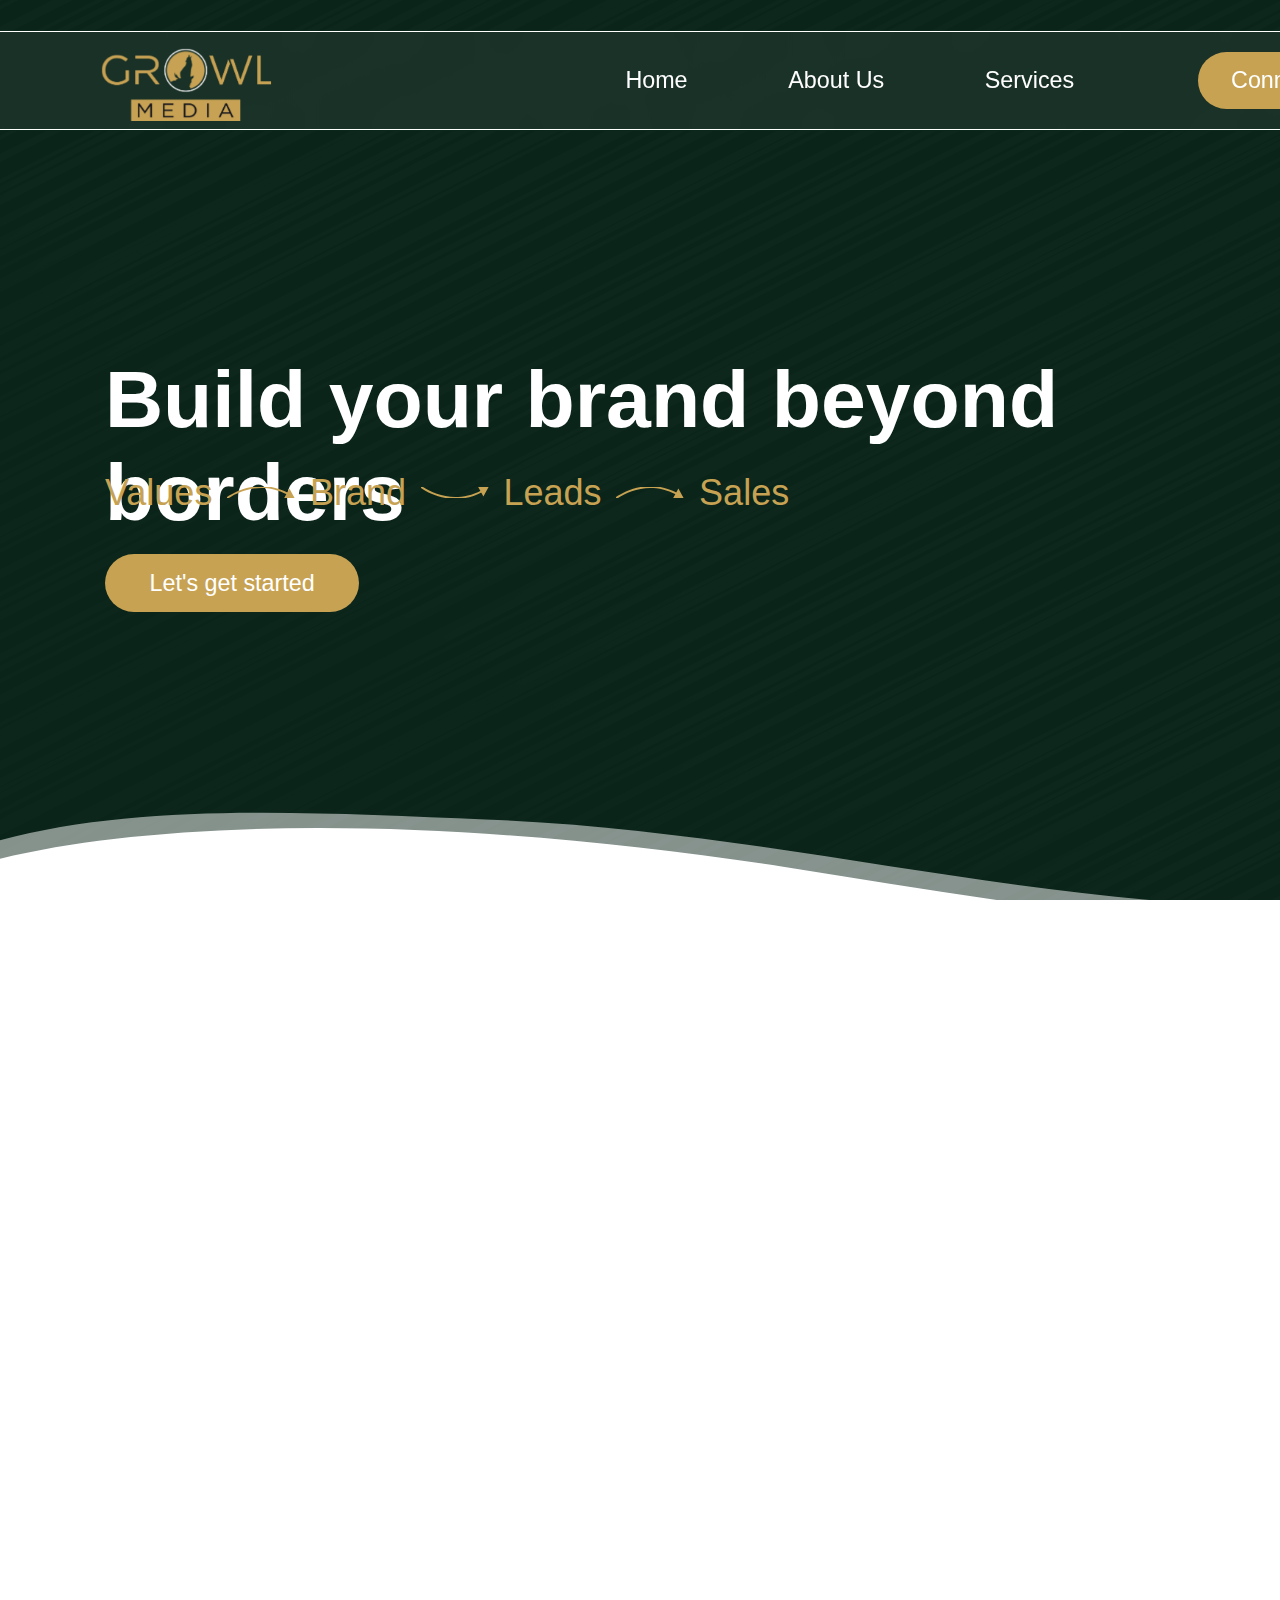
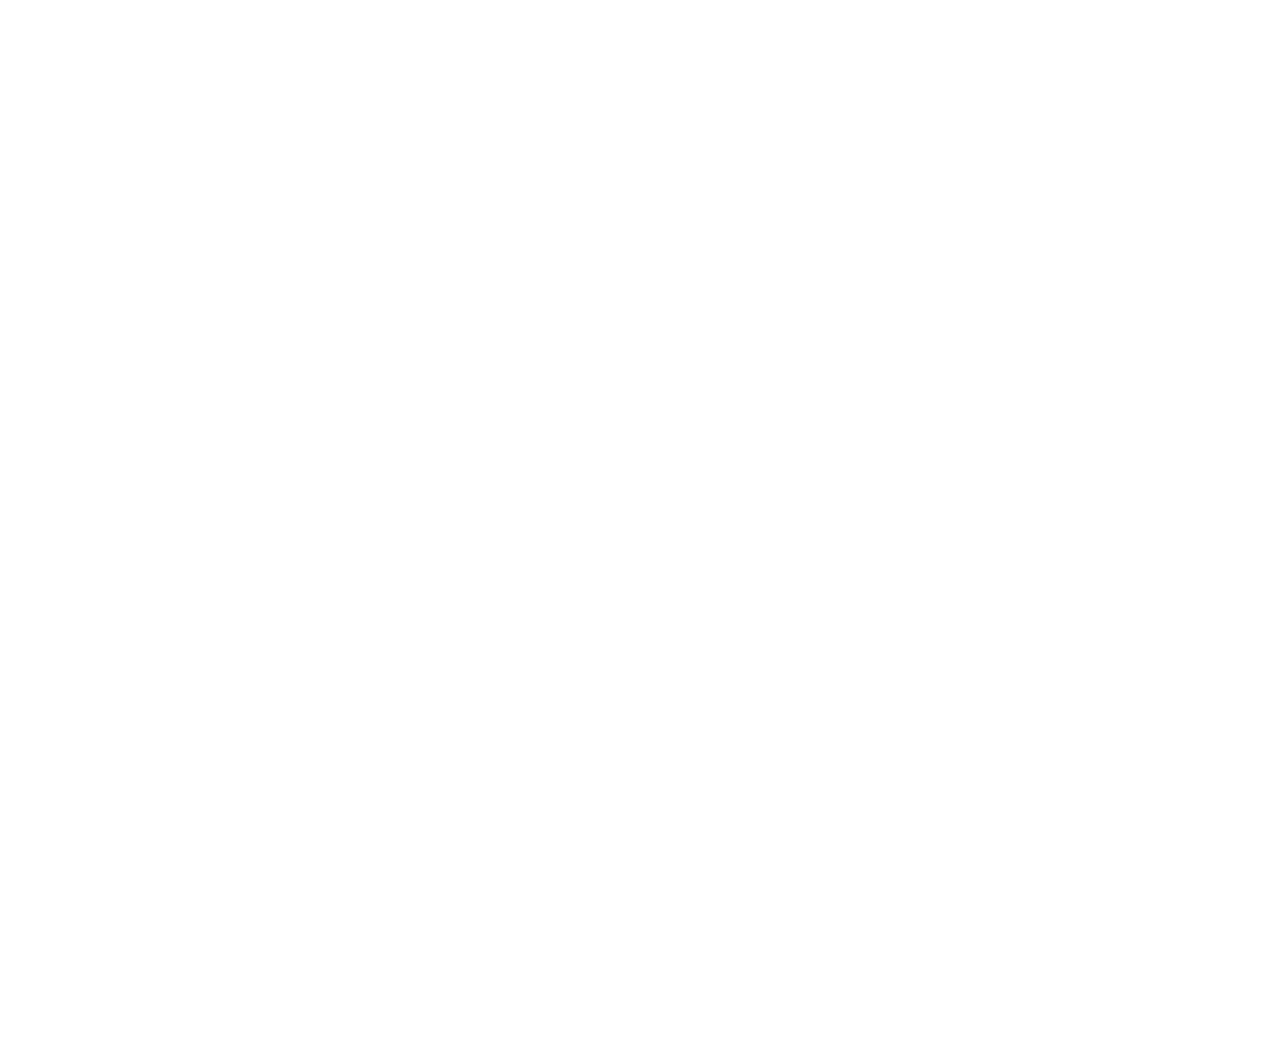
==== commit a95f1533: "Update calendarpage1.html" ====
--- a/calendarpage1.html
+++ b/calendarpage1.html
@@ -7,7 +7,7 @@
   <link rel="stylesheet" href="./vars.css">
   <link rel="stylesheet" href="./calendarpage.css">
 
-
+  <link rel="icon" type="image/png" href="assets\Fabicon.png">
   <meta name="viewport" content="width=1440">
   
   
@@ -941,4 +941,4 @@
     </script>
     
 </body>
-</html>+</html>
--- a/calendarpage.css
+++ b/calendarpage.css
@@ -1829,8 +1829,8 @@
   position: relative;
 }
 .image-2024-12-02-t-07-02-12-912-z-1-12 {
-  width: 143px;
-  height: 60px;
+  width: 160px;
+  height: 68px;
   position: absolute;
   left: 96px;
   top: 46px;
@@ -1949,4 +1949,4 @@
   display: flex;
   justify-content: center;
   align-items: center;
-}+}
